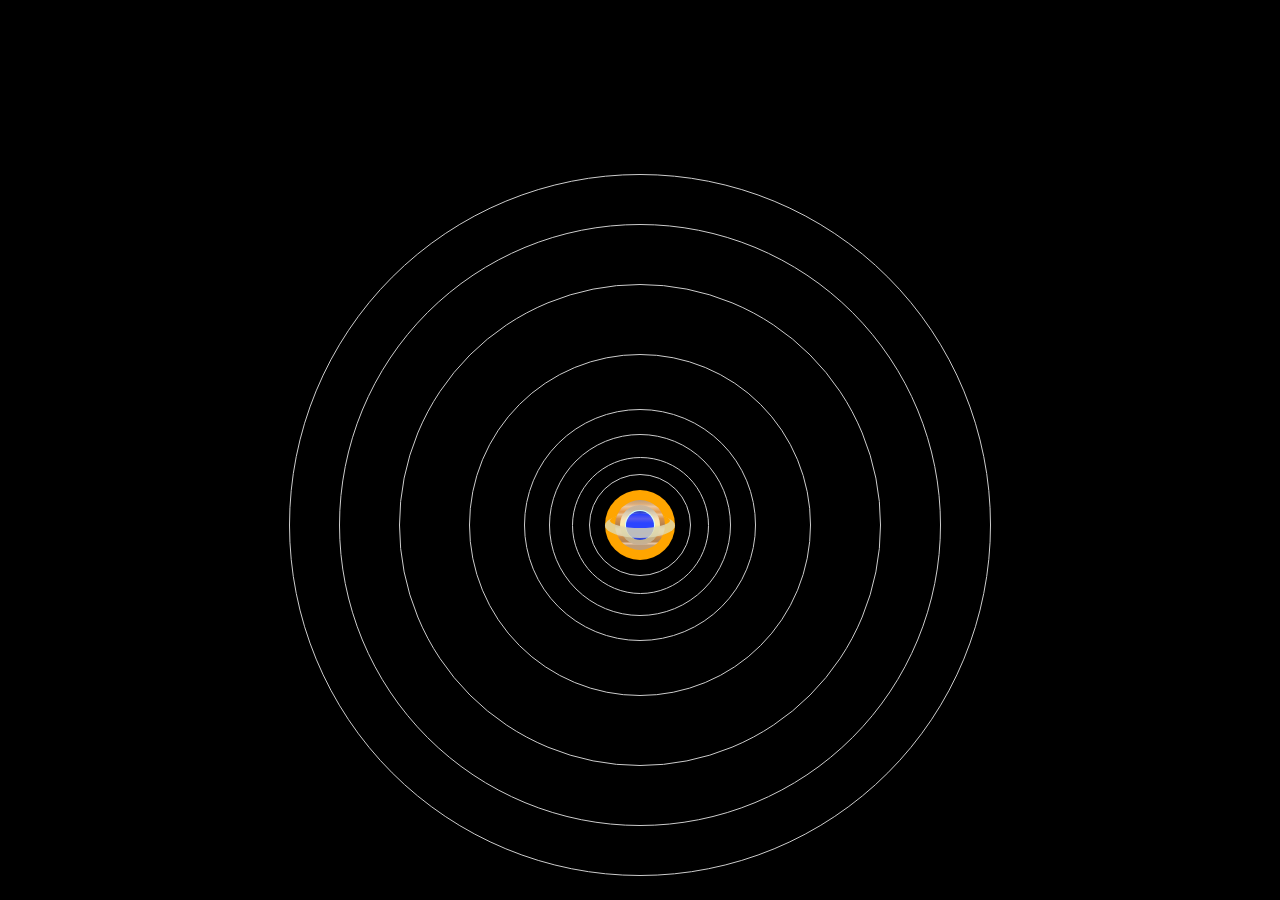
==== index.html @ 5dc3cd82 "Rename main.html to index.html" ====
<!DOCTYPE html>
<html lang="en">
<head>
<meta charset="utf-8">
<title>Solar System</title>
<link rel="stylesheet" type="text/css" href="style.css">
 <script src="script.js"></script>
</head>
<body>
 <div class="planet"id="sun"></div>

 <div id="mercury" class="planet"></div>
 <div class="orbit" id="orbit-mer"></div>

 <div id="venus" class="planet"></div><div class="orbit" id="orbit-ven"></div>

 <div id="earth" class="planet"></div><div class="orbit" id="orbit-ea"></div>

 <div id="mars" class="planet"></div><div class="orbit" id="orbit-ma"></div>

 <div id="jupiter" class="planet"></div><div class="orbit" id="orbit-j"></div>
 <div class ="rings" id="saturn-rings"></div>
 <div class="rings" id="saturn-rings1"></div>
 <div id="saturn" class="planet"></div><div class="orbit" id="orbit-sat"></div>

 <div id="uranus" class="planet"></div><div class="orbit" id="orbit-ur"></div>

 <div id="neptune" class="planet"></div><div class="orbit" id="orbit-nep"></div>
</body>
</html>
---- style.css ----
body{
  height: 760px;
  transform-origin: auto;
  background-color: black;
  background-image: url("https://image.freepik.com/darmowe-zdjecie/gwiazdziste-nocne-niebo_1048-11828.jpg");
  background-repeat: repeat;
}


.orbit{
  border:1px solid #CCC;
  position: absolute;
  top:250px; bottom:100px; left:0;right:0;
  margin:auto;
  border-radius:50%;
  z-index: -5;
}

.planet{
  border-radius:50%;
  position:absolute;
  top:250px; bottom:100px; left:0;right:0;
  overflow:hidden;
  margin:auto;
}

#sun{
  width: 70px;
  height: 70px;
  background-color: orange;
  background-image: url("https://upload.wikimedia.org/wikipedia/commons/thumb/f/ff/Sun_black_background.png/640px-Sun_black_background.png");
  background-size: 105px;
  background-position: center;
  animation: sunny 25s linear infinite;
  filter: blur(0.5px);
}

@keyframes sunny {
  0% {
  transform: rotate(0deg);
  box-shadow: 0 0 5px #FFF, 0 0 10px #FFF, 0 0 15px #FFF, 0 0 20px yellow, 0 0 30px yellow, 0 0 40px orange, 0 0 55px orange, 0 0 75px orange;
  }
  25% {
  box-shadow: 0 0 5px #FFF, 0 0 10px #FFF, 0 0 15px #FFF, 0 0 20px yellow, 0 0 25px yellow, 0 0 30px orange, 0 0 40px orange, 0 0 45px orange;
  }
  60% {
  box-shadow: 0 0 5px #FFF, 0 0 10px #FFF, 0 0 15px #FFF, 0 0 20px yellow, 0 0 30px yellow, 0 0 35px orange, 0 0 40px orange, 0 0 50px orange;
  }
  100% {
  box-shadow: 0 0 5px #FFF, 0 0 10px #FFF, 0 0 15px #FFF, 0 0 20px yellow, 0 0 30px yellow, 0 0 40px orange, 0 0 55px orange, 0 0 75px orange;
  transform: rotate(360deg)
  }
}

#mercury{
  width: 8px;
  height: 8px;
  background: gray;
  animation: orbit_mer 8s linear infinite;
}

@keyframes orbit_mer{
  0%{
    transform:rotate(0deg)
              translate(-50px)
              rotate(0deg);

  }
  100%{
    transform:rotate(360deg)
              translate(-50px)
              rotate(-360deg);
  }
}

#orbit-mer{
  width: 100px;
  height: 100px;
}

#venus{
  width: 15px;
  height: 15px;
  background: linear-gradient(0deg, rgba(255,255,255,1) 0%, rgba(255,243,187,1) 22%, rgba(255,255,255,1) 38%, rgba(255,244,208,1) 61%, rgba(255,255,255,1) 85%, rgba(255,249,228,1) 100%);;
  animation: orbit_ven 18s linear infinite;
}

@keyframes orbit_ven{
  0%{
    transform:rotate(0deg)
              translate(-68px)
              rotate(0deg);

  }
  100%{
    transform:rotate(360deg)
              translate(-68px)
              rotate(-360deg);
  }
}

#orbit-ven{
  width: 135px;
  height: 135px;
}

#earth{
  width: 17px;
  height: 17px;
  background: blue;
  background-image: url("https://upload.wikimedia.org/wikipedia/commons/thumb/8/8f/Whole_world_-_land_and_oceans_12000.jpg/1200px-Whole_world_-_land_and_oceans_12000.jpg");
  background-size: 34px;
  animation: orbit_e 25s linear infinite;
}

@keyframes orbit_e{
  0%{
    transform:rotate(0deg)
              translate(-91px)
              rotate(0deg);
  }
  100%{
    transform:rotate(360deg)
              translate(-91px)
              rotate(-360deg);
  }
}

#orbit-ea{
  width: 180px;
  height: 180px;
}

#mars{
  width: 10px;
  height: 10px;
  background: linear-gradient(180deg, rgba(255,255,255,1) 0%, rgba(223,145,59,1) 7%, rgba(207,59,0,1) 24%, rgba(207,59,0,1) 56%, rgba(119,79,63,1) 75%, rgba(207,59,0,1) 93%, rgba(255,255,255,1) 100%);
  animation: orbit_m 30s linear infinite;
}

@keyframes orbit_m{
  0%{
    transform:rotate(0deg)
              translate(-115px)
              rotate(0deg);

  }
  100%{
    transform:rotate(360deg)
              translate(-115px)
              rotate(-360deg);
  }
}

#orbit-ma{
  width: 230px;
  height: 230px;
}

#jupiter{
  width: 50px;
  height: 50px;
  background: linear-gradient(0deg, rgba(186,157,126,1) 0%, rgba(194,157,118,1) 4%, rgba(191,157,121,1) 9%, rgba(230,197,164,1) 13%, rgba(182,133,82,1) 17%, rgba(182,133,82,1) 20%, rgba(205,139,72,1) 26%, rgba(255,207,158,1) 34%, rgba(255,214,173,1) 42%, rgba(182,128,74,1) 50%, rgba(214,147,78,1) 63%, rgba(235,195,153,1) 71%, rgba(227,153,76,1) 76%, rgba(237,178,116,1) 82%, rgba(235,198,159,1) 87%, rgba(220,172,120,1) 92%, rgba(186,157,126,1) 100%);
  animation: orbit_jup 50s linear infinite;
}

@keyframes orbit_jup{
  0%{
    transform:rotate(0deg)
              translate(-170px)
              rotate(0deg);

  }
  100%{
    transform:rotate(360deg)
              translate(-170px)
              rotate(-360deg);
  }
}

#orbit-j{
  width:340px;
  height:340px;
}

#saturn{
  width: 40px;
  height: 40px;
  background: linear-gradient(180deg, rgba(203,181,156,1) 0%, rgba(199,182,158,1) 11%, rgba(214,202,178,1) 19%, rgba(248,226,184,1) 35%, rgba(249,233,173,1) 48%, rgba(238,211,141,1) 62%, rgba(198,179,136,1) 81%, rgba(199,176,151,1) 100%);
  animation: orbit_sat 65s linear infinite;
}

.rings {
  width: 70px;
  height: 25px;
  border-radius:50%;
  position:absolute;
  top:250px; bottom:100px; left:0;right:0;
  overflow:hidden;
  margin:auto;
  animation: orbit_sat 65s linear infinite;
}

#saturn-rings{
  z-index: 1;
  box-shadow: inset 0px -5px 0 5px rgba(221,217,180,0.8);
}

#saturn-rings1{
  z-index: -1;
  background: #d2cda1;
  opacity: 0.9;
}

@keyframes orbit_sat{
  0%{
    transform:rotate(0deg)
              translate(-240px)
              rotate(0deg);

  }
  100%{
    transform:rotate(360deg)
              translate(-240px)
              rotate(-360deg);
  }
}

#orbit-sat{
  width: 480px;
  height: 480px;
}

#uranus{
  width: 30px;
  height: 30px;
  background: #d3fffe;
  animation: orbit_ur 75s linear infinite;
}

@keyframes orbit_ur{
  0%{
    transform:rotate(0deg)
              translate(-300px)
              rotate(0deg);

  }
  100%{
    transform:rotate(360deg)
              translate(-300px)
              rotate(-360deg);
  }
}

#orbit-ur{
  width: 600px;
  height: 600px;
}

#neptune{
  width: 28px;
  height: 29px;
  background: linear-gradient(0deg, rgba(61,74,172,1) 0%, rgba(43,68,255,1) 9%, rgba(60,71,219,1) 22%, rgba(43,68,255,1) 42%, rgba(43,68,255,1) 59%, rgba(88,90,238,1) 73%, rgba(43,68,255,1) 88%, rgba(61,74,172,1) 100%);
  animation: orbit_nep 80s linear infinite;
}

@keyframes orbit_nep{
  0%{
    transform:rotate(0deg)
              translate(-350px)
              rotate(0deg);

  }
  100%{
    transform:rotate(360deg)
              translate(-350px)
              rotate(-360deg);
  }
}

#orbit-nep{
  width: 700px;
  height: 700px;
}
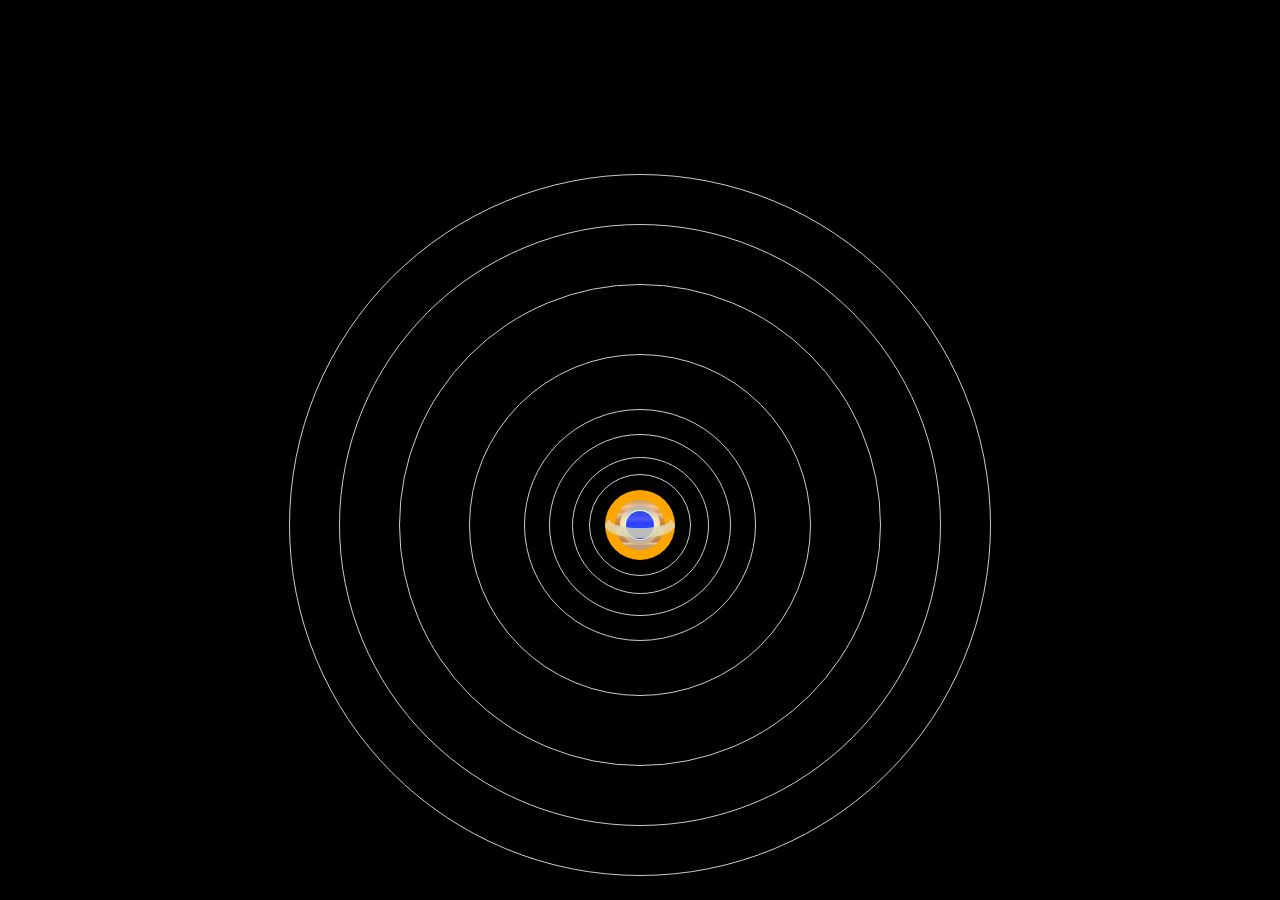
==== commit f7a3d4fe: "Added shadows" ====
--- a/index.html
+++ b/index.html
@@ -19,6 +19,7 @@
  <div id="mars" class="planet"></div><div class="orbit" id="orbit-ma"></div>
 
  <div id="jupiter" class="planet"></div><div class="orbit" id="orbit-j"></div>
+
  <div class ="rings" id="saturn-rings"></div>
  <div class="rings" id="saturn-rings1"></div>
  <div id="saturn" class="planet"></div><div class="orbit" id="orbit-sat"></div>
--- a/style.css
+++ b/style.css
@@ -4,8 +4,8 @@
   background-color: black;
   background-image: url("https://image.freepik.com/darmowe-zdjecie/gwiazdziste-nocne-niebo_1048-11828.jpg");
   background-repeat: repeat;
-}
-
+  font-family: "Lucida Console", "Courier New", monospace;
+}
 
 .orbit{
   border:1px solid #CCC;
@@ -64,9 +64,19 @@
     transform:rotate(0deg)
               translate(-50px)
               rotate(0deg);
-
-  }
-  100%{
+    box-shadow: inset 4px 0px 5px 0px rgba(0,0,0,0.8);
+    }
+  25% {
+    box-shadow: inset 0px 0px 5px 0px rgba(0,0,0,0.8);
+  }
+  75% {
+    box-shadow: inset -10px 0px 5px 0px rgba(0,0,0,0.8);
+  }
+  75.00000000001% {
+    box-shadow: inset 10px 0px 5px 0px rgba(0,0,0,0.8);
+  }
+  100%{
+    box-shadow: inset 4px 0px 5px 0px rgba(0,0,0,0.8);
     transform:rotate(360deg)
               translate(-50px)
               rotate(-360deg);
@@ -90,9 +100,19 @@
     transform:rotate(0deg)
               translate(-68px)
               rotate(0deg);
-
-  }
-  100%{
+    box-shadow: inset 9px 0px 5px 0px rgba(0,0,0,0.8);
+    }
+  25% {
+    box-shadow: inset 0px 0px 5px 0px rgba(0,0,0,0.8);
+  }
+  75% {
+    box-shadow: inset -18px 0px 5px 0px rgba(0,0,0,0.8);
+  }
+  75.00000000001% {
+    box-shadow: inset 18px 0px 5px 0px rgba(0,0,0,0.8);
+  }
+  100%{
+    box-shadow: inset 9px 0px 5px 0px rgba(0,0,0,0.8);
     transform:rotate(360deg)
               translate(-68px)
               rotate(-360deg);
@@ -118,8 +138,19 @@
     transform:rotate(0deg)
               translate(-91px)
               rotate(0deg);
-  }
-  100%{
+    box-shadow: inset 10px 0px 5px 0px rgba(0,0,0,0.8);
+    }
+  25% {
+    box-shadow: inset 0px 0px 5px 0px rgba(0,0,0,0.8);
+  }
+  75% {
+    box-shadow: inset -20px 0px 5px 0px rgba(0,0,0,0.8);
+  }
+  75.00000000001% {
+    box-shadow: inset 20px 0px 5px 0px rgba(0,0,0,0.8);
+  }
+  100%{
+    box-shadow: inset 10px 0px 5px 0px rgba(0,0,0,0.8);
     transform:rotate(360deg)
               translate(-91px)
               rotate(-360deg);
@@ -143,9 +174,19 @@
     transform:rotate(0deg)
               translate(-115px)
               rotate(0deg);
-
-  }
-  100%{
+    box-shadow: inset 6px 0px 5px 0px rgba(0,0,0,0.8);
+    }
+  25% {
+    box-shadow: inset 0px 0px 5px 0px rgba(0,0,0,0.8);
+  }
+  75% {
+    box-shadow: inset -12px 0px 5px 0px rgba(0,0,0,0.8);
+  }
+  75.00000000001% {
+    box-shadow: inset 12px 0px 5px 0px rgba(0,0,0,0.8);
+  }
+  100%{
+    box-shadow: inset 6px 0px 5px 0px rgba(0,0,0,0.8);
     transform:rotate(360deg)
               translate(-115px)
               rotate(-360deg);
@@ -169,9 +210,19 @@
     transform:rotate(0deg)
               translate(-170px)
               rotate(0deg);
-
-  }
-  100%{
+    box-shadow: inset 30px 0px 5px 0px rgba(0,0,0,0.8);
+    }
+  25% {
+    box-shadow: inset 0px 0px 5px 0px rgba(0,0,0,0.8);
+  }
+  75% {
+    box-shadow: inset -55px 0px 5px 0px rgba(0,0,0,0.8);
+  }
+  75.00000000001% {
+    box-shadow: inset 55px 0px 5px 0px rgba(0,0,0,0.8);
+  }
+  100%{
+    box-shadow: inset 30px 0px 5px 0px rgba(0,0,0,0.8);
     transform:rotate(360deg)
               translate(-170px)
               rotate(-360deg);
@@ -189,7 +240,6 @@
   background: linear-gradient(180deg, rgba(203,181,156,1) 0%, rgba(199,182,158,1) 11%, rgba(214,202,178,1) 19%, rgba(248,226,184,1) 35%, rgba(249,233,173,1) 48%, rgba(238,211,141,1) 62%, rgba(198,179,136,1) 81%, rgba(199,176,151,1) 100%);
   animation: orbit_sat 65s linear infinite;
 }
-
 .rings {
   width: 70px;
   height: 25px;
@@ -198,7 +248,8 @@
   top:250px; bottom:100px; left:0;right:0;
   overflow:hidden;
   margin:auto;
-  animation: orbit_sat 65s linear infinite;
+  box-shadow: inset 10px 0px 0px -8px rgba(0,0,0,0.8);
+  animation: orbit_sat_r 65s linear infinite;
 }
 
 #saturn-rings{
@@ -217,8 +268,31 @@
     transform:rotate(0deg)
               translate(-240px)
               rotate(0deg);
-
-  }
+    box-shadow: inset 24px 0px 5px 0px rgba(0,0,0,0.8);
+    }
+  25% {
+    box-shadow: inset 0px 0px 5px 0px rgba(0,0,0,0.8);
+  }
+  75% {
+    box-shadow: inset -45px 0px 5px 0px rgba(0,0,0,0.8);
+  }
+  75.00000000001% {
+    box-shadow: inset 45px 0px 5px 0px rgba(0,0,0,0.8);
+  }
+  100%{
+    box-shadow: inset 24px 0px 5px 0px rgba(0,0,0,0.8);
+    transform:rotate(360deg)
+              translate(-240px)
+              rotate(-360deg);
+  }
+}
+
+@keyframes orbit_sat_r{
+  0%{
+    transform:rotate(0deg)
+              translate(-240px)
+              rotate(0deg);
+    }
   100%{
     transform:rotate(360deg)
               translate(-240px)
@@ -243,9 +317,19 @@
     transform:rotate(0deg)
               translate(-300px)
               rotate(0deg);
-
-  }
-  100%{
+    box-shadow: inset 18px 0px 5px 0px rgba(0,0,0,0.8);
+    }
+  25% {
+    box-shadow: inset 0px 0px 5px 0px rgba(0,0,0,0.8);
+  }
+  75% {
+    box-shadow: inset -33px 0px 5px 0px rgba(0,0,0,0.8);
+  }
+  75.00000000001% {
+    box-shadow: inset 33px 0px 5px 0px rgba(0,0,0,0.8);
+  }
+  100%{
+    box-shadow: inset 18px 0px 5px 0px rgba(0,0,0,0.8);
     transform:rotate(360deg)
               translate(-300px)
               rotate(-360deg);
@@ -259,7 +343,7 @@
 
 #neptune{
   width: 28px;
-  height: 29px;
+  height: 28px;
   background: linear-gradient(0deg, rgba(61,74,172,1) 0%, rgba(43,68,255,1) 9%, rgba(60,71,219,1) 22%, rgba(43,68,255,1) 42%, rgba(43,68,255,1) 59%, rgba(88,90,238,1) 73%, rgba(43,68,255,1) 88%, rgba(61,74,172,1) 100%);
   animation: orbit_nep 80s linear infinite;
 }
@@ -269,9 +353,19 @@
     transform:rotate(0deg)
               translate(-350px)
               rotate(0deg);
-
-  }
-  100%{
+    box-shadow: inset 17px 0px 5px 0px rgba(0,0,0,0.8);
+    }
+  25% {
+    box-shadow: inset 0px 0px 5px 0px rgba(0,0,0,0.8);
+  }
+  75% {
+    box-shadow: inset -31px 0px 5px 0px rgba(0,0,0,0.8);
+  }
+  75.00000000001% {
+    box-shadow: inset 31px 0px 5px 0px rgba(0,0,0,0.8);
+  }
+  100%{
+    box-shadow: inset 17px 0px 5px 0px rgba(0,0,0,0.8);
     transform:rotate(360deg)
               translate(-350px)
               rotate(-360deg);
